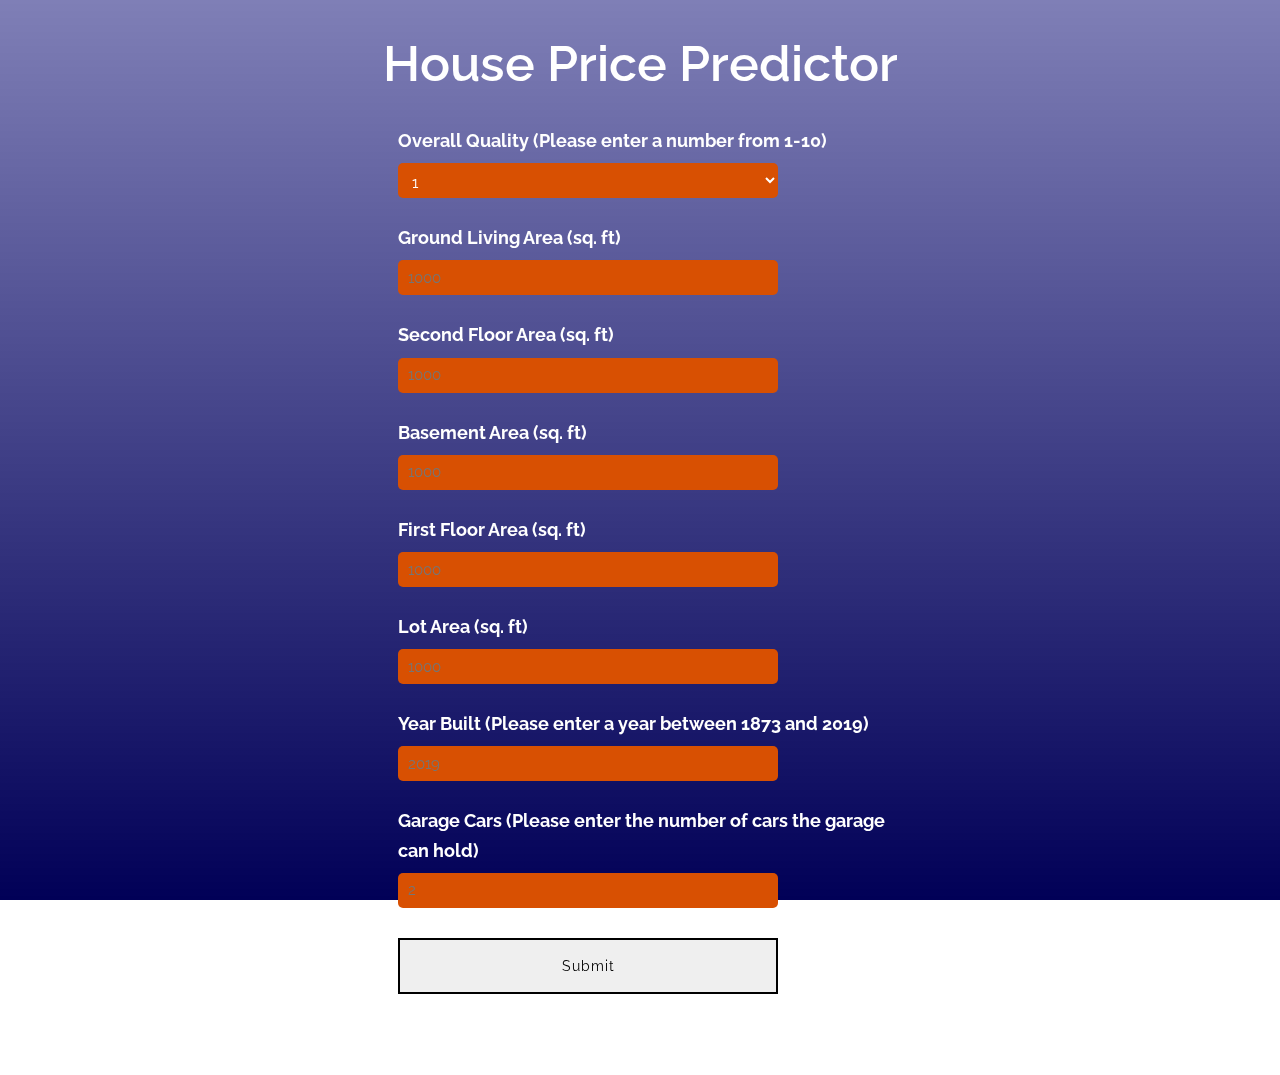
==== templates/index.html @ 84021284 "added file" ====
<!DOCTYPE html>
<html>
<head>
    <title>House Price Prediction</title>
    <script src="https://d3js.org/d3.v5.min.js"></script>
	<script src="https://ajax.googleapis.com/ajax/libs/jquery/3.4.1/jquery.min.js"></script>
	<link href="https://fonts.googleapis.com/css2?family=Raleway:wght@300&display=swap" rel="stylesheet">
    
	<link rel="stylesheet" href="../static/css/style.css">
</head>

<body>

<div class="img"></div>
<h1 class="title">House Price Predictor</h1>

<form class="form" id="form" action="/result" method="POST">

    <h2>Overall Quality (Please enter a number from 1-10)</h2>
    <!-- <input class="overall-quality"  type="number" id="overall-quality" class="floatLabel" name="overall-quality" placeholder="10"> -->
    <!-- <label for="occup">Occupation</label> -->
    <select id="overall-quality" name="overall-quality" class="overall-quality" placeholder="10">
      <option value="1">1</option>
      <option value="2">2</option>
      <option value="3">3</option>
      <option value="4">4</option>
      <option value="5">5</option>
      <option value="6">6</option>
      <option value="7">7</option>
      <option value="8">8</option>
      <option value="9">9</option>
      <option value="10">10</option>
    </select>

	<h2>Ground Living Area (sq. ft)</h2>
    <input class="area"  type="number" id="ground-area" class="floatLabel" name="ground-area" placeholder="1000">
    
    <h2>Second Floor Area (sq. ft)</h2>
    <input class="area"  type="number" id="second-floor-area" class="floatLabel" name="second-floor-area" placeholder="1000">

    <h2>Basement Area (sq. ft)</h2>
    <input class="area"  type="number" id="basement-area" class="floatLabel" name="basement-area" placeholder="1000">

    <h2>First Floor Area (sq. ft)</h2>
    <input class="area"  type="number" id="first-floor-area" class="floatLabel" name="first-floor-area" placeholder="1000">

    <h2>Lot Area (sq. ft)</h2>
    <input class="area"  type="number" id="lot-area" class="floatLabel" name="lot-area" placeholder="1000">

    <h2>Year Built (Please enter a year between 1873 and 2019)</h2>
    <input class="year-built"  type="number" id="year-built" class="floatLabel" name="year-built" placeholder="2019">

    <h2>Garage Cars (Please enter the number of cars the garage can hold)</h2>
    <input class="garage-cars"  type="number" id="garage-cars" class="floatLabel" name="garage-cars" placeholder="2">
    <br>

    <button class="submit" id="submit" type="submit">Submit</button>
    <br><br>
    <a id="link" href="https://github.com/Monalipatel/Final-Project">Visit our project on GitHub</a>
    <br><br>
</form> 
    <!-- <script src="{{url_for('static',filename='/js/script.js')}}"></script> -->
</body>
</html>
---- static/css/style.css ----
body,
html {
  height: 100%;
}

.img {
  background-image: linear-gradient(
      to bottom,
      rgba(0, 0, 110, 0.5),
      rgb(1, 0, 87)
    ),
    url("https://ap.rdcpix.com/15f9b18cf1a1b9aef125b9755fcdb0dfl-m2334925334xd-w1020_h770_q80.jpg");
  background-repeat: no-repeat;
  background-size: auto;
  background-size: 100% 100%;
  position: fixed;
  width: 100%;
  height: 100%;
  top: 0;
  left: 0;
  z-index: -1;
}

.title {
  font-size: 50px;
  text-align: center;
  font-family: "Raleway", sans-serif;
  color: rgb(255, 255, 255);
  font-weight: 600;
}

.title:hover {
  transition: 0.5s;
  color: #d85002;
}

input[type="number"], select,
select option {
  background-color: #d85002;
  color: white;
}
.form, #link {
  max-width: 500px;
  margin-left: auto;
  margin-right: auto;
  font-family: "Raleway", sans-serif;
  font-weight: normal;
  line-height: 1.625;
  margin: 8px auto;
  padding-left: 16px;
  z-index: 2;
}

h2, #link {
  font-size: 18px;
  margin-left: auto;
  margin-right: auto;
  margin-bottom: 8px;
  color: white;
}
.area ,.overall-quality, .year-built, .garage-cars{
  font-family: "Raleway", sans-serif;
  outline: 0;
  width: 76%;
  border: 0;
  margin: 0 0 10px;
  padding: 10px;
  box-sizing: border-box;
  font-size: 15px;
  height: 35px;
  border-radius: 5px;
}

.submit {
  margin-top: 20px;
  width: 76%;
  color: rgb(0, 0, 0);
  border: 2px solid rgb(0, 0, 0);
  border-radius: 0px;
  padding: 18px 36px;
  display: inline-block;
  font-family: "Raleway", sans-serif, monospace;
  font-size: 14px;
  letter-spacing: 1px;
  cursor: pointer;
  box-shadow: inset 0 0 0 0 #d85002;
  transition: ease-out 0.4s;
}

.submit:hover {
  box-shadow: inset 400px 0 0 0 #d85002;
}

.result {
  background: #d85002;
  color: white;
  width: 76%;
  border: 0;
  margin: 25px 0 10px;
  box-sizing: border-box;
  font-size: 15px;
  height: 35px;
  text-align: center;
}
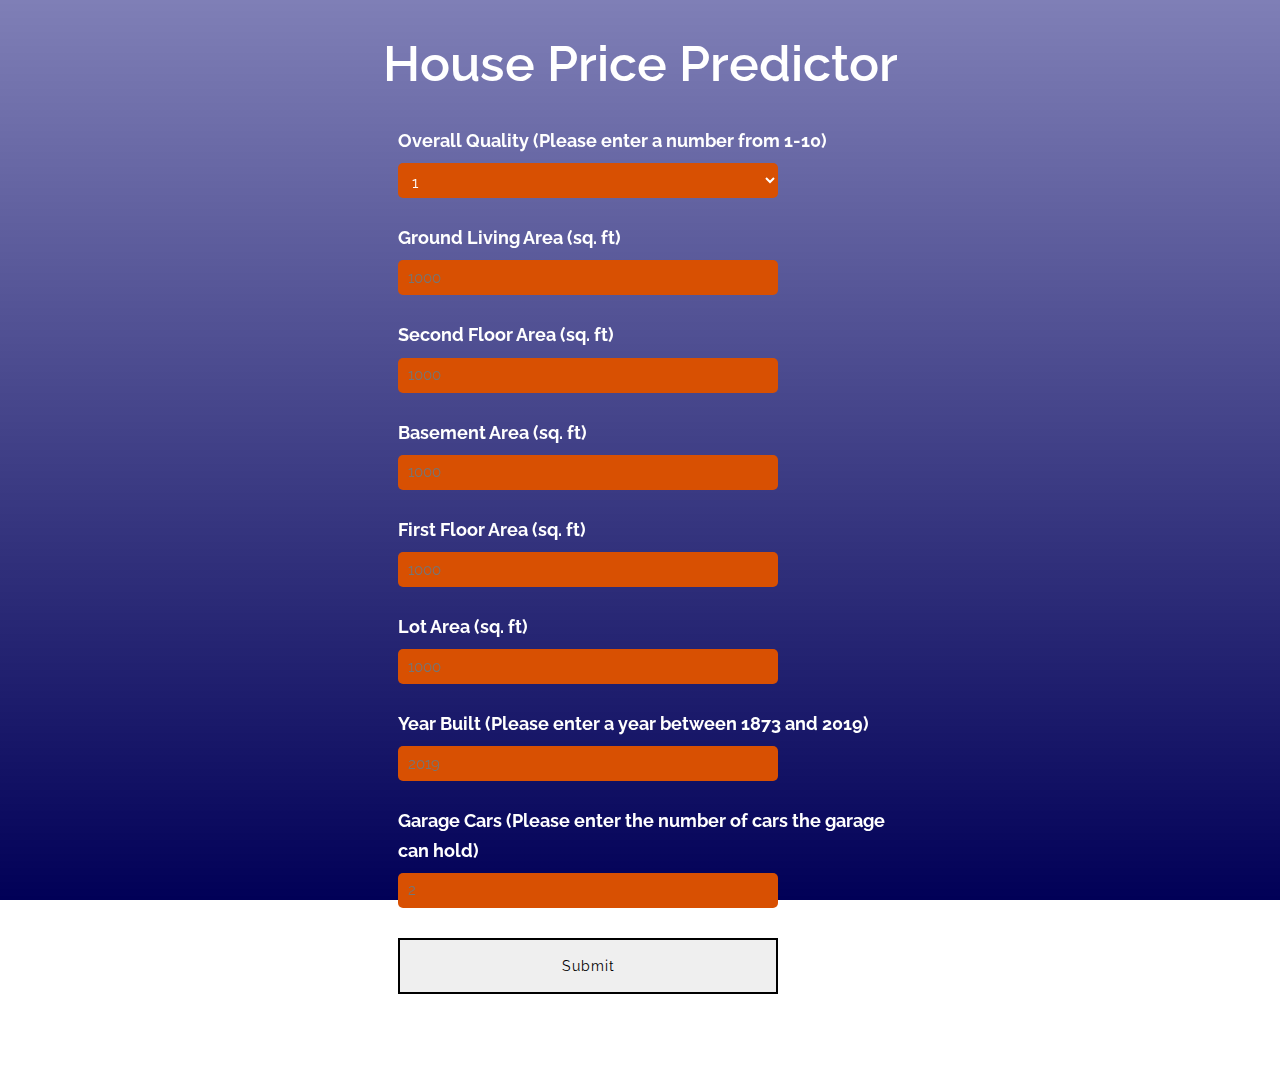
==== commit 59585d46: "Added css to results page" ====
--- a/templates/index.html
+++ b/templates/index.html
@@ -2,10 +2,7 @@
 <html>
 <head>
     <title>House Price Prediction</title>
-    <script src="https://d3js.org/d3.v5.min.js"></script>
-	<script src="https://ajax.googleapis.com/ajax/libs/jquery/3.4.1/jquery.min.js"></script>
 	<link href="https://fonts.googleapis.com/css2?family=Raleway:wght@300&display=swap" rel="stylesheet">
-    
 	<link rel="stylesheet" href="../static/css/style.css">
 </head>
 
@@ -55,10 +52,9 @@
     <br>
 
     <button class="submit" id="submit" type="submit">Submit</button>
-    <br><br>
-    <a id="link" href="https://github.com/Monalipatel/Final-Project">Visit our project on GitHub</a>
-    <br><br>
+    <br><br><br><br>
+
 </form> 
-    <!-- <script src="{{url_for('static',filename='/js/script.js')}}"></script> -->
+   
 </body>
 </html>